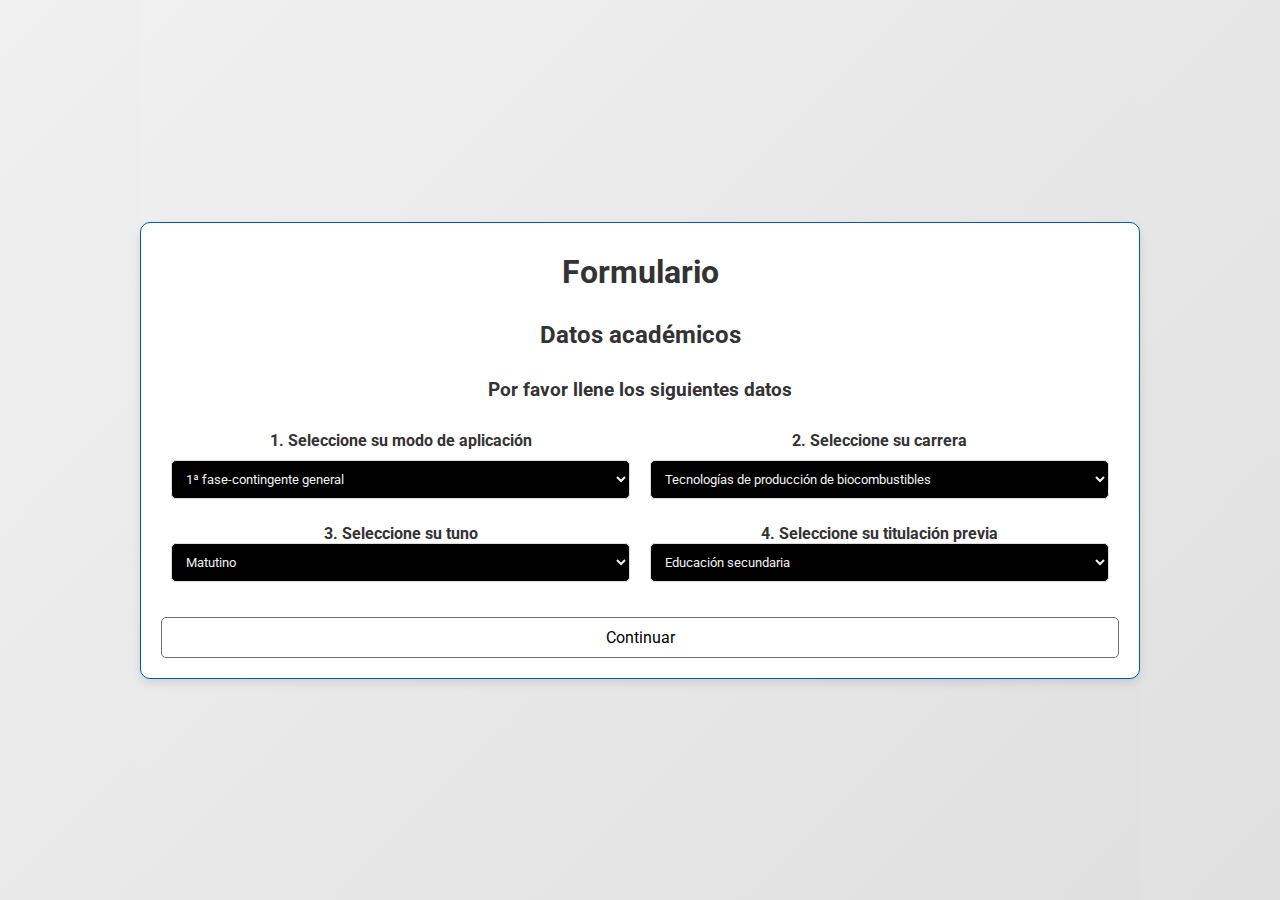
==== formAcademico.html @ 049dde8e "Formulario datos academicos" ====
<!DOCTYPE html>
<html lang="en">
    <head>
        <meta charset="UTF-8">
        <meta name="viewport" content="width=device-width, initial-scale=1.0">
        <title>Formulario</title>
        <link rel="stylesheet" href="styles.css">
    </head>
    <body>
        <div class="form">
            <h1>Formulario</h1>
            <h2>Datos académicos</h2>
            <h3>Por favor llene los siguientes datos</h3>
            <form action="/submit">
                <div class="form-group">
                    <label for="modoApli">1. Seleccione su modo de aplicación</label>
                    <select name="modoApli" id="modoApli">
                        <option value="1">1ª fase-contingente general</option>
                        <option value="2">Ordenanza nº 612/93</option>
                        <option value="3">1ª fase-contingente especial (Islas Azores)</option>
                        <option value="4">Titulares de otros cursos superiores</option>
                        <option value="5">Ordenanza nº 854-B/99</option>
                        <option value="6">Estudiante internacional (licenciatura)</option>
                        <option value="7">1ª fase-contingente especial (Isla de Madeira)</option>
                        <option value="8">2ª fase-contingente general</option>
                        <option value="9">3ª fase-contingente general</option>
                        <option value="10">Ordenanza nº 533-A/99, punto b2 (Plan Diferente)</option>
                        <option value="11">Ordenanza nº 533-A/99, punto b3 (Otra Institución)</option>
                        <option value="12">Mayores de 23 años</option>
                        <option value="13">Transferencia</option>
                        <option value="14">Cambio de curso</option>
                        <option value="15">Titulados de especialización tecnológica</option>
                        <option value="16">Cambio de institución/curso</option>
                        <option value="17">Titulados de ciclo corto</option>
                        <option value="18">Cambio de centro/curso (Internacional)</option>
                    </select>
                </div>

                <div class="form-group">
                    <label for="carrera">2. Seleccione su carrera</label>
                    <select name="carrera" id="carrera">
                        <option value="1">Tecnologías de producción de biocombustibles</option>
                        <option value="2">Diseño de animación y multimedia</option>
                        <option value="3">Servicio Social (nocturno)</option>
                        <option value="4">Agronomía</option>
                        <option value="5">Diseño de Comunicación</option>
                        <option value="6">Enfermería Veterinaria</option>
                        <option value="7">Ingeniería Informática</option>
                        <option value="8">Equinicultura</option>
                        <option value="9">Gestión</option>
                        <option value="10">Servicio Social</option>
                        <option value="11">Turismo</option>
                        <option value="12">Enfermería</option>
                        <option value="13">Higiene oral</option>
                        <option value="14">Publicidad y Gestión de Marketing</option>
                        <option value="15">Periodismo y Comunicación</option>
                        <option value="16">Educación básica</option>
                        <option value="17">Gestión (nocturno)</option>
                    </select>
                </div>

                <div class="form-group">
                    <label for="turno">3. Seleccione su tuno
                        <select name="turno" id="turno">
                            <option value="0">Matutino</option>
                            <option value="1">Vespertino</option>
                        </select>
                    </label>
                </div>

                <div class="form-group">
                    <label for="tituloPrev">4. Seleccione su titulación previa
                        <select name="tituloPrev" id="tituloPrev">
                            <option value="1">Educación secundaria</option>
                            <option value="2">Educación superior-licenciatura</option>
                            <option value="3">Educación superior-licenciatura</option>
                            <option value="4">Educación superior-máster</option>
                            <option value="5">Educación superior-doctorado</option>
                            <option value="6">Frecuencia de estudios superiores</option>
                            <option value="7">12º año de escolarización-no completado</option>
                            <option value="8">11º año de escolarización-no completado</option>
                            <option value="9">Otro 11.º año de escolarización</option>
                            <option value="10">10º año de escolarización</option>
                            <option value="11">10º año de escolarización-no completado</option>
                            <option value="12">Educación básica 3er ciclo (9º/10º/11º curso) o equivalente</option>
                            <option value="13">Educación básica 2º ciclo (6º/7º/8º curso) o equivalente</option>
                            <option value="14">Curso de especialización tecnológica</option>
                            <option value="15">Título de enseñanza superior (1er ciclo)</option>
                            <option value="16">Curso técnico superior profesional</option>
                            <option value="17">Educación superior-título de máster (2º ciclo)</option>
                        </select>
                    </label>
                </div>
            </form>
            <button class="boton">
                <a href="">Continuar</a>
            </button>
        </div>
    </body>
</html>
---- styles.css ----
@import url('https://fonts.googleapis.com/css2?family=Roboto:wght@400;700&display=swap');

* {
    box-sizing: border-box;
    margin: 0;
    padding: 0;
}

body,
html {
    height: 100%;
    display: flex;
    justify-content: center;
    align-items: center;
    font-family: 'Roboto', sans-serif;
    background: linear-gradient(135deg, #f0f0f0, #e0e0e0);
    /* Fondo degradado */
    color: #333;
}

.form {
    width: 100%;
    display: flex;
    flex-direction: column;
    text-align: center;
    align-items: center;
    justify-content: center;
    gap: 10px;
    padding: 20px;
    max-width: 1000px;
    margin: 0 auto;
    border: 1px solid #0056b3;
    border-radius: 10px;
    box-shadow: 0 4px 8px rgba(0, 0, 0, 0.1);
    background-color: #ffffff;
    animation: fadeIn 1s ease-in-out;
}

form {
    display: grid;
    grid-template-columns: 1fr 1fr;
    gap: 20px;
}

.form>* {
    width: 100%;
    padding: 10px;
    text-align: center;
    border-radius: 5px;
    background-color: #ffffff;
}

.form-group {
    display: flex;
    flex-direction: column;
    margin-bottom: 5px;
}

label {
    font-weight: bold;
    margin-bottom: 10px;
}

select {
    width: 100%;
    padding: 10px;
    border: 1px solid #ddd;
    border-radius: 5px;
    background-color: black;
    font-family: 'Roboto', sans-serif;
    color: #f0f0f0;
}

input {
    width: 100%;
    padding: 10px;
    border: 1px solid #ddd;
    border-radius: 5px;
    background-color: black;
    font-family: 'Roboto', sans-serif;
    color: #f0f0f0;
}

.boton {
    display: inline-block;
    color: #b9b9b9;
    border: none;
    padding: 10px 20px;
    font-size: 16px;
    cursor: pointer;
    border: 1px solid #707070;
}

.boton:hover {
    background-color: #7e7e7e;
}

.boton a {
    text-decoration: none;
    color: black;
    font-family: 'Roboto', sans-serif;
}

.tooltip-icon {
    position: relative;
    display: inline-block;
    color: #707070;
    font-weight: bold;
    cursor: pointer;
    margin-left: 5px;
}

.tooltip-icon:hover .tooltip-text,
.tooltip-icon:focus .tooltip-text {
    visibility: visible;
    opacity: 1;
}

.tooltip-text {
    visibility: hidden;
    width: 180px;
    background-color: #555;
    color: #fff;
    text-align: center;
    padding: 5px;
    border-radius: 5px;
    position: absolute;
    z-index: 1;
    bottom: 125%;
    left: 50%;
    transform: translateX(-50%);
    opacity: 0;
    transition: opacity 0.3s;
    font-size: 12px;
}

.tooltip-text::after {
    content: "";
    position: absolute;
    top: 100%;
    left: 50%;
    margin-left: -5px;
    border-width: 5px;
    border-style: solid;
    border-color: #555 transparent transparent transparent;
}

.result-container {
    display: flex;
    justify-content: center;
    align-items: flex-start;
    width: 100%;
    max-width: 1200px;
    padding: 20px;
    gap: 20px;
    /* Separación entre los recuadros */
    animation: fadeIn 1s ease-in-out;
}

@keyframes fadeIn {
    from {
        opacity: 0;
        transform: translateY(-20px);
    }

    to {
        opacity: 1;
        transform: translateY(0);
    }
}

/* Recuadros de datos interesantes */
.info-box {
    background-color: #ffeb3b;
    /* Color post-it */
    padding: 20px;
    border-radius: 12px;
    width: 25%;
    box-shadow: 0 4px 10px rgba(0, 0, 0, 0.2);
    font-size: 0.9rem;
    transform: rotate(-2deg);
    /* Efecto de post-it */
    transition: transform 0.3s ease, box-shadow 0.3s ease;
    position: relative;
    animation: slideIn 0.5s ease-in-out;
}

@keyframes slideIn {
    from {
        opacity: 0;
        transform: translateX(-50px);
    }

    to {
        opacity: 1;
        transform: translateX(0);
    }
}

.info-box:hover {
    transform: rotate(0deg) scale(1.05);
    /* Efecto al pasar el ratón */
    box-shadow: 0 8px 20px rgba(0, 0, 0, 0.3);
}

.info-box::before {
    content: '';
    position: absolute;
    top: -10px;
    left: -10px;
    right: -10px;
    bottom: -10px;
    background: rgba(255, 255, 255, 0.5);
    z-index: -1;
    filter: blur(10px);
}

.info-box h2 {
    font-size: 1.2rem;
    color: #333;
    /* Color del título */
    margin-bottom: 10px;
    text-shadow: 1px 1px 2px rgba(0, 0, 0, 0.1);
}

.info-box p {
    color: #333;
}

/* Recuadro central */
.outer-box {
    background-color: #ffffff;
    /* Fondo blanco */
    padding: 20px;
    border-radius: 16px;
    box-shadow: 0 8px 20px rgba(0, 0, 0, 0.3);
    max-width: 600px;
    width: 50%;
    text-align: center;
    animation: fadeIn 1s ease-in-out;
}

/* Título */
.title-box {
    background-color: #f5f5f5;
    padding: 20px;
    border-radius: 12px;
    margin-bottom: 20px;
    box-shadow: 0 4px 10px rgba(0, 0, 0, 0.1);
}

.title-box h1 {
    font-size: 2rem;
    color: #333;
    text-transform: uppercase;
    letter-spacing: 2px;
    text-shadow: 2px 2px 4px rgba(0, 0, 0, 0.1);
}

/* Predicción */
.prediction-box {
    margin-bottom: 20px;
}

.prediction-label {
    font-size: 1.2rem;
    color: #333;
    margin-bottom: 10px;
}

.prediction-result {
    background-color: #4caf50;
    /* Fondo verde */
    color: #ffffff;
    padding: 20px;
    border-radius: 12px;
    font-size: 1.3rem;
    box-shadow: 0 8px 20px rgba(0, 0, 0, 0.15);
    animation: pulse 1.5s infinite;
}

.prediction-result-mid {
    background-color: rgb(226, 206, 20);
    /* Fondo verde */
    color: #ffffff;
    padding: 20px;
    border-radius: 12px;
    font-size: 1.3rem;
    box-shadow: 0 8px 20px rgba(0, 0, 0, 0.15);
    animation: pulse 1.5s infinite;
}

.prediction-result-bad {
    background-color: rgb(226, 206, 20);
    /* Fondo verde */
    color: #ffffff;
    padding: 20px;
    border-radius: 12px;
    font-size: 1.3rem;
    box-shadow: 0 8px 20px rgba(0, 0, 0, 0.15);
    animation: pulse 1.5s infinite;
}

@keyframes pulse {
    0% {
        transform: scale(1);
    }

    50% {
        transform: scale(1.05);
    }

    100% {
        transform: scale(1);
    }
}

/* Botones */
.button-container {
    display: flex;
    justify-content: space-between;
    gap: 10px;
}

.btn {
    flex: 1;
    padding: 10px;
    background: linear-gradient(135deg, #333, #555);
    color: #ffffff;
    border: none;
    border-radius: 8px;
    font-size: 1rem;
    cursor: pointer;
    transition: background 0.3s ease, transform 0.3s ease, box-shadow 0.3s ease;
    position: relative;
    overflow: hidden;
}

.btn::before {
    content: '';
    position: absolute;
    top: 0;
    left: -75%;
    width: 150%;
    height: 100%;
    background: rgba(255, 255, 255, 0.2);
    transform: skewX(-30deg);
    transition: left 0.5s ease;
}

.btn:hover::before {
    left: 100%;
}

.btn.next-page {
    background: linear-gradient(135deg, #007bff, #0056b3);
}

.btn.clear-form {
    background: linear-gradient(135deg, #dc3545, #a71d2a);
}

.btn:hover {
    opacity: 0.9;
    transform: scale(1.05);
    box-shadow: 0 8px 20px rgba(0, 0, 0, 0.3);
}
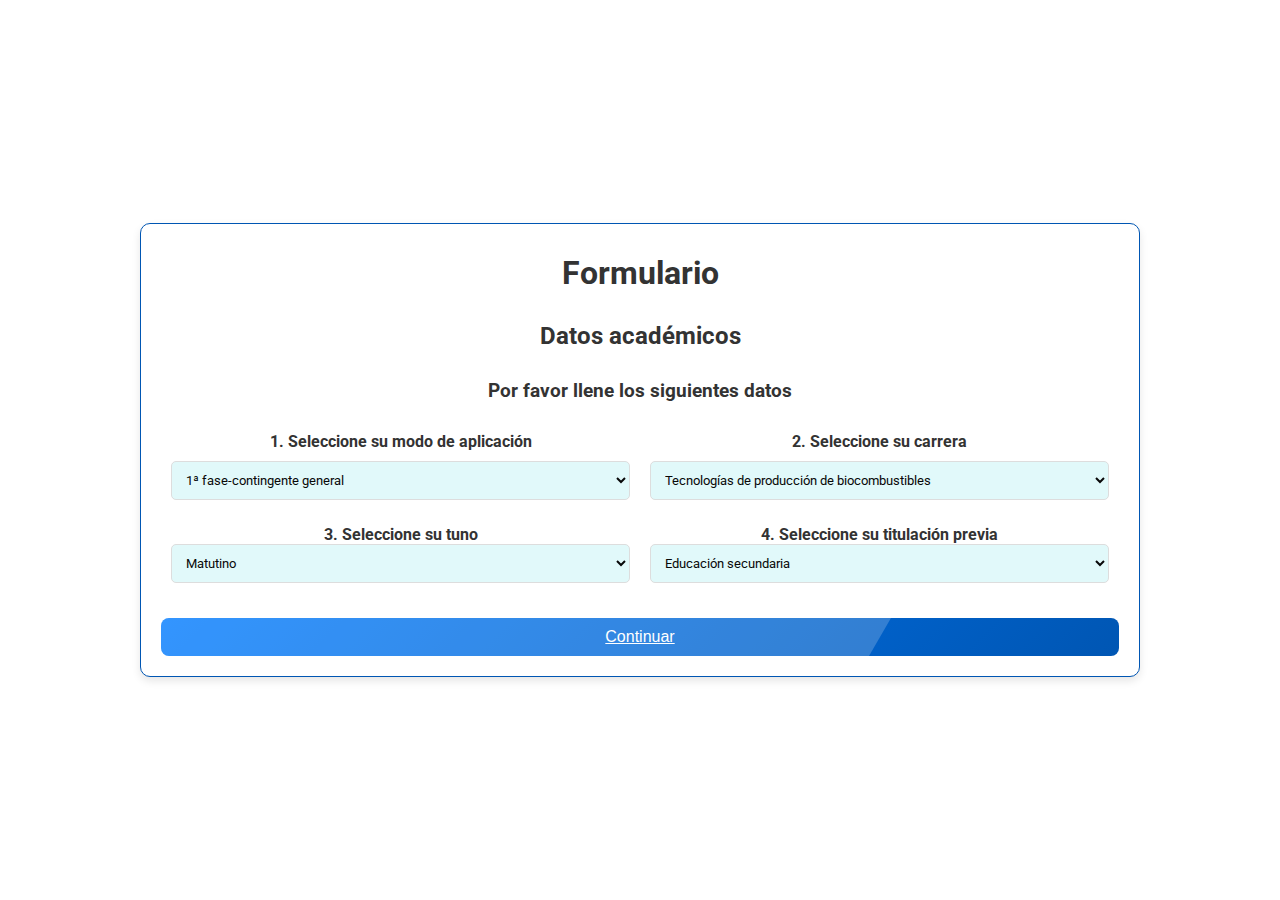
==== commit f4d5d3ec: "Mejoras en el diseño" ====
--- a/formAcademico.html
+++ b/formAcademico.html
@@ -92,8 +92,8 @@
                     </label>
                 </div>
             </form>
-            <button class="boton">
-                <a href="">Continuar</a>
+            <button class="btn next-page">
+                <a style="color: white;" href="PrediccionBuena.html">Continuar</a>
             </button>
         </div>
     </body>
--- a/styles.css
+++ b/styles.css
@@ -6,17 +6,18 @@
     padding: 0;
 }
 
-body,
-html {
+html, body {
     height: 100%;
     display: flex;
     justify-content: center;
     align-items: center;
     font-family: 'Roboto', sans-serif;
-    background: linear-gradient(135deg, #f0f0f0, #e0e0e0);
-    /* Fondo degradado */
-    color: #333;
-}
+    background-image: url("https://static.vecteezy.com/system/resources/previews/009/362/398/non_2x/blue-dynamic-shape-abstract-background-suitable-for-web-and-mobile-app-backgrounds-eps-10-vector.jpg");
+    background-size: cover;
+    background-position: center;
+    color: #333;
+}
+
 
 .form {
     width: 100%;
@@ -66,9 +67,9 @@
     padding: 10px;
     border: 1px solid #ddd;
     border-radius: 5px;
-    background-color: black;
+    background-color: rgb(225, 249, 250);
     font-family: 'Roboto', sans-serif;
-    color: #f0f0f0;
+    color: #080808;
 }
 
 input {
@@ -76,7 +77,7 @@
     padding: 10px;
     border: 1px solid #ddd;
     border-radius: 5px;
-    background-color: black;
+    background-color: rgb(196, 245, 247);
     font-family: 'Roboto', sans-serif;
     color: #f0f0f0;
 }
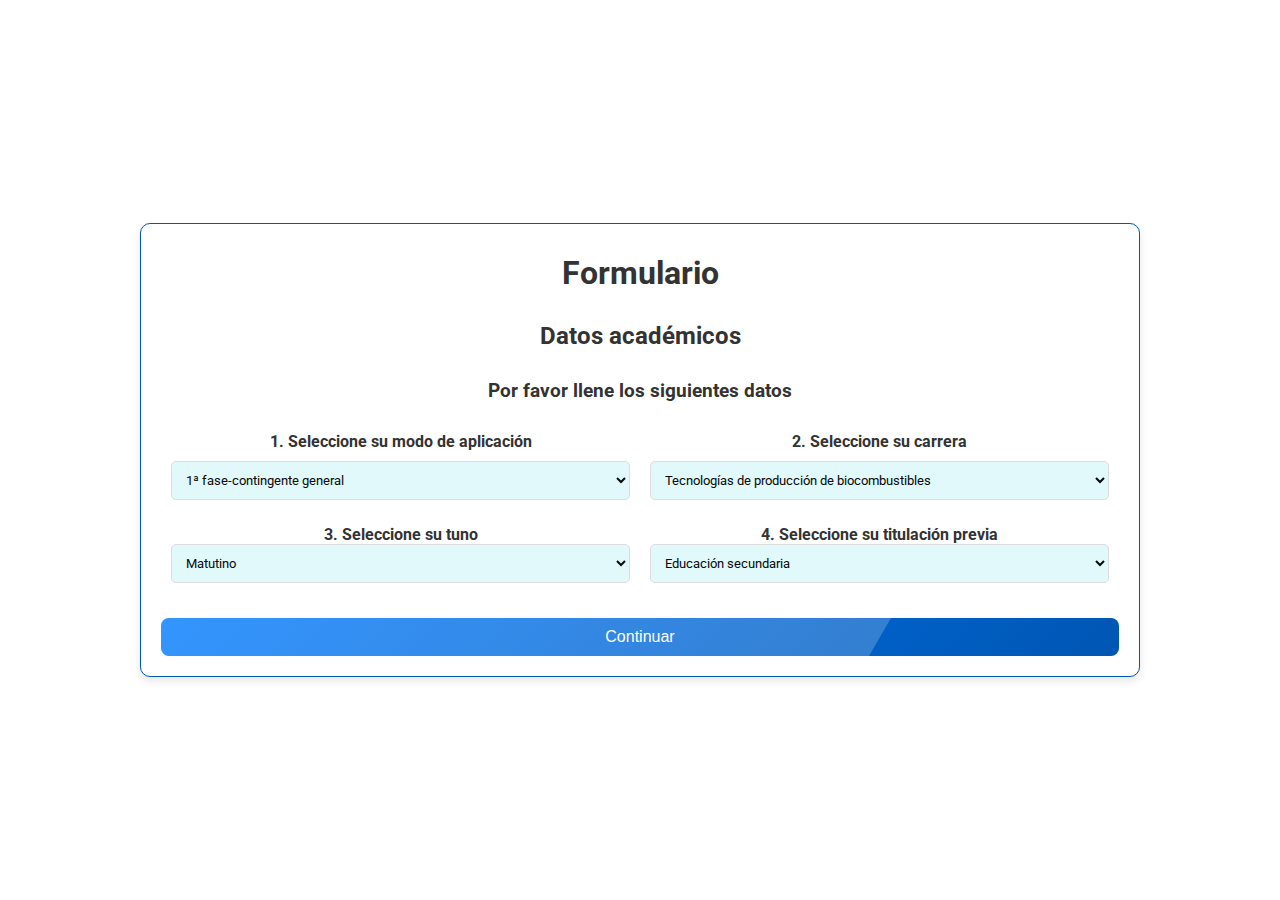
==== commit a137acec: "Avance backend" ====
--- a/formAcademico.html
+++ b/formAcademico.html
@@ -1,3 +1,4 @@
+<!--FORM ACADEMICO-->
 <!DOCTYPE html>
 <html lang="en">
     <head>
@@ -11,36 +12,47 @@
             <h1>Formulario</h1>
             <h2>Datos académicos</h2>
             <h3>Por favor llene los siguientes datos</h3>
-            <form action="/submit">
+            <form id="formAcademico">
                 <div class="form-group">
-                    <label for="modoApli">1. Seleccione su modo de aplicación</label>
+                    <label for="modoApli">1. Seleccione su modo de
+                        aplicación</label>
                     <select name="modoApli" id="modoApli">
                         <option value="1">1ª fase-contingente general</option>
                         <option value="2">Ordenanza nº 612/93</option>
-                        <option value="3">1ª fase-contingente especial (Islas Azores)</option>
-                        <option value="4">Titulares de otros cursos superiores</option>
+                        <option value="3">1ª fase-contingente especial (Islas
+                            Azores)</option>
+                        <option value="4">Titulares de otros cursos
+                            superiores</option>
                         <option value="5">Ordenanza nº 854-B/99</option>
-                        <option value="6">Estudiante internacional (licenciatura)</option>
-                        <option value="7">1ª fase-contingente especial (Isla de Madeira)</option>
+                        <option value="6">Estudiante internacional
+                            (licenciatura)</option>
+                        <option value="7">1ª fase-contingente especial (Isla de
+                            Madeira)</option>
                         <option value="8">2ª fase-contingente general</option>
                         <option value="9">3ª fase-contingente general</option>
-                        <option value="10">Ordenanza nº 533-A/99, punto b2 (Plan Diferente)</option>
-                        <option value="11">Ordenanza nº 533-A/99, punto b3 (Otra Institución)</option>
+                        <option value="10">Ordenanza nº 533-A/99, punto b2 (Plan
+                            Diferente)</option>
+                        <option value="11">Ordenanza nº 533-A/99, punto b3 (Otra
+                            Institución)</option>
                         <option value="12">Mayores de 23 años</option>
                         <option value="13">Transferencia</option>
                         <option value="14">Cambio de curso</option>
-                        <option value="15">Titulados de especialización tecnológica</option>
+                        <option value="15">Titulados de especialización
+                            tecnológica</option>
                         <option value="16">Cambio de institución/curso</option>
                         <option value="17">Titulados de ciclo corto</option>
-                        <option value="18">Cambio de centro/curso (Internacional)</option>
+                        <option value="18">Cambio de centro/curso
+                            (Internacional)</option>
                     </select>
                 </div>
 
                 <div class="form-group">
                     <label for="carrera">2. Seleccione su carrera</label>
                     <select name="carrera" id="carrera">
-                        <option value="1">Tecnologías de producción de biocombustibles</option>
-                        <option value="2">Diseño de animación y multimedia</option>
+                        <option value="1">Tecnologías de producción de
+                            biocombustibles</option>
+                        <option value="2">Diseño de animación y
+                            multimedia</option>
                         <option value="3">Servicio Social (nocturno)</option>
                         <option value="4">Agronomía</option>
                         <option value="5">Diseño de Comunicación</option>
@@ -52,7 +64,8 @@
                         <option value="11">Turismo</option>
                         <option value="12">Enfermería</option>
                         <option value="13">Higiene oral</option>
-                        <option value="14">Publicidad y Gestión de Marketing</option>
+                        <option value="14">Publicidad y Gestión de
+                            Marketing</option>
                         <option value="15">Periodismo y Comunicación</option>
                         <option value="16">Educación básica</option>
                         <option value="17">Gestión (nocturno)</option>
@@ -69,32 +82,59 @@
                 </div>
 
                 <div class="form-group">
-                    <label for="tituloPrev">4. Seleccione su titulación previa
-                        <select name="tituloPrev" id="tituloPrev">
+                    <label for="tituloPre">4. Seleccione su titulación previa
+                        <select name="tituloPre" id="tituloPre">
                             <option value="1">Educación secundaria</option>
-                            <option value="2">Educación superior-licenciatura</option>
-                            <option value="3">Educación superior-licenciatura</option>
+                            <option value="2">Educación
+                                superior-licenciatura</option>
+                            <option value="3">Educación
+                                superior-licenciatura</option>
                             <option value="4">Educación superior-máster</option>
-                            <option value="5">Educación superior-doctorado</option>
-                            <option value="6">Frecuencia de estudios superiores</option>
-                            <option value="7">12º año de escolarización-no completado</option>
-                            <option value="8">11º año de escolarización-no completado</option>
-                            <option value="9">Otro 11.º año de escolarización</option>
-                            <option value="10">10º año de escolarización</option>
-                            <option value="11">10º año de escolarización-no completado</option>
-                            <option value="12">Educación básica 3er ciclo (9º/10º/11º curso) o equivalente</option>
-                            <option value="13">Educación básica 2º ciclo (6º/7º/8º curso) o equivalente</option>
-                            <option value="14">Curso de especialización tecnológica</option>
-                            <option value="15">Título de enseñanza superior (1er ciclo)</option>
-                            <option value="16">Curso técnico superior profesional</option>
-                            <option value="17">Educación superior-título de máster (2º ciclo)</option>
+                            <option value="5">Educación
+                                superior-doctorado</option>
+                            <option value="6">Frecuencia de estudios
+                                superiores</option>
+                            <option value="7">12º año de escolarización-no
+                                completado</option>
+                            <option value="8">11º año de escolarización-no
+                                completado</option>
+                            <option value="9">Otro 11.º año de
+                                escolarización</option>
+                            <option value="10">10º año de
+                                escolarización</option>
+                            <option value="11">10º año de escolarización-no
+                                completado</option>
+                            <option value="12">Educación básica 3er ciclo
+                                (9º/10º/11º curso) o equivalente</option>
+                            <option value="13">Educación básica 2º ciclo
+                                (6º/7º/8º curso) o equivalente</option>
+                            <option value="14">Curso de especialización
+                                tecnológica</option>
+                            <option value="15">Título de enseñanza superior (1er
+                                ciclo)</option>
+                            <option value="16">Curso técnico superior
+                                profesional</option>
+                            <option value="17">Educación superior-título de
+                                máster (2º ciclo)</option>
                         </select>
                     </label>
                 </div>
             </form>
-            <button class="btn next-page">
-                <a style="color: white;" href="PrediccionBuena.html">Continuar</a>
+            <button type="button" class="btn next-page"
+                id="submitFormAcademico">
+                Continuar
             </button>
         </div>
+
+        <script>
+            document.getElementById('submitFormAcademico').addEventListener('click', function() {
+                localStorage.setItem('modoApli', document.getElementById('modoApli').value);
+                localStorage.setItem('carrera', document.getElementById('carrera').value);
+                localStorage.setItem('turno', document.getElementById('turno').value);
+                localStorage.setItem('tituloPre', document.getElementById('tituloPre').value);
+
+                window.location.href = "formSemestreUno.html";
+            });
+        </script>
     </body>
 </html>--- a/styles.css
+++ b/styles.css
@@ -79,7 +79,7 @@
     border-radius: 5px;
     background-color: rgb(196, 245, 247);
     font-family: 'Roboto', sans-serif;
-    color: #f0f0f0;
+    color: #000000;
 }
 
 .boton {
